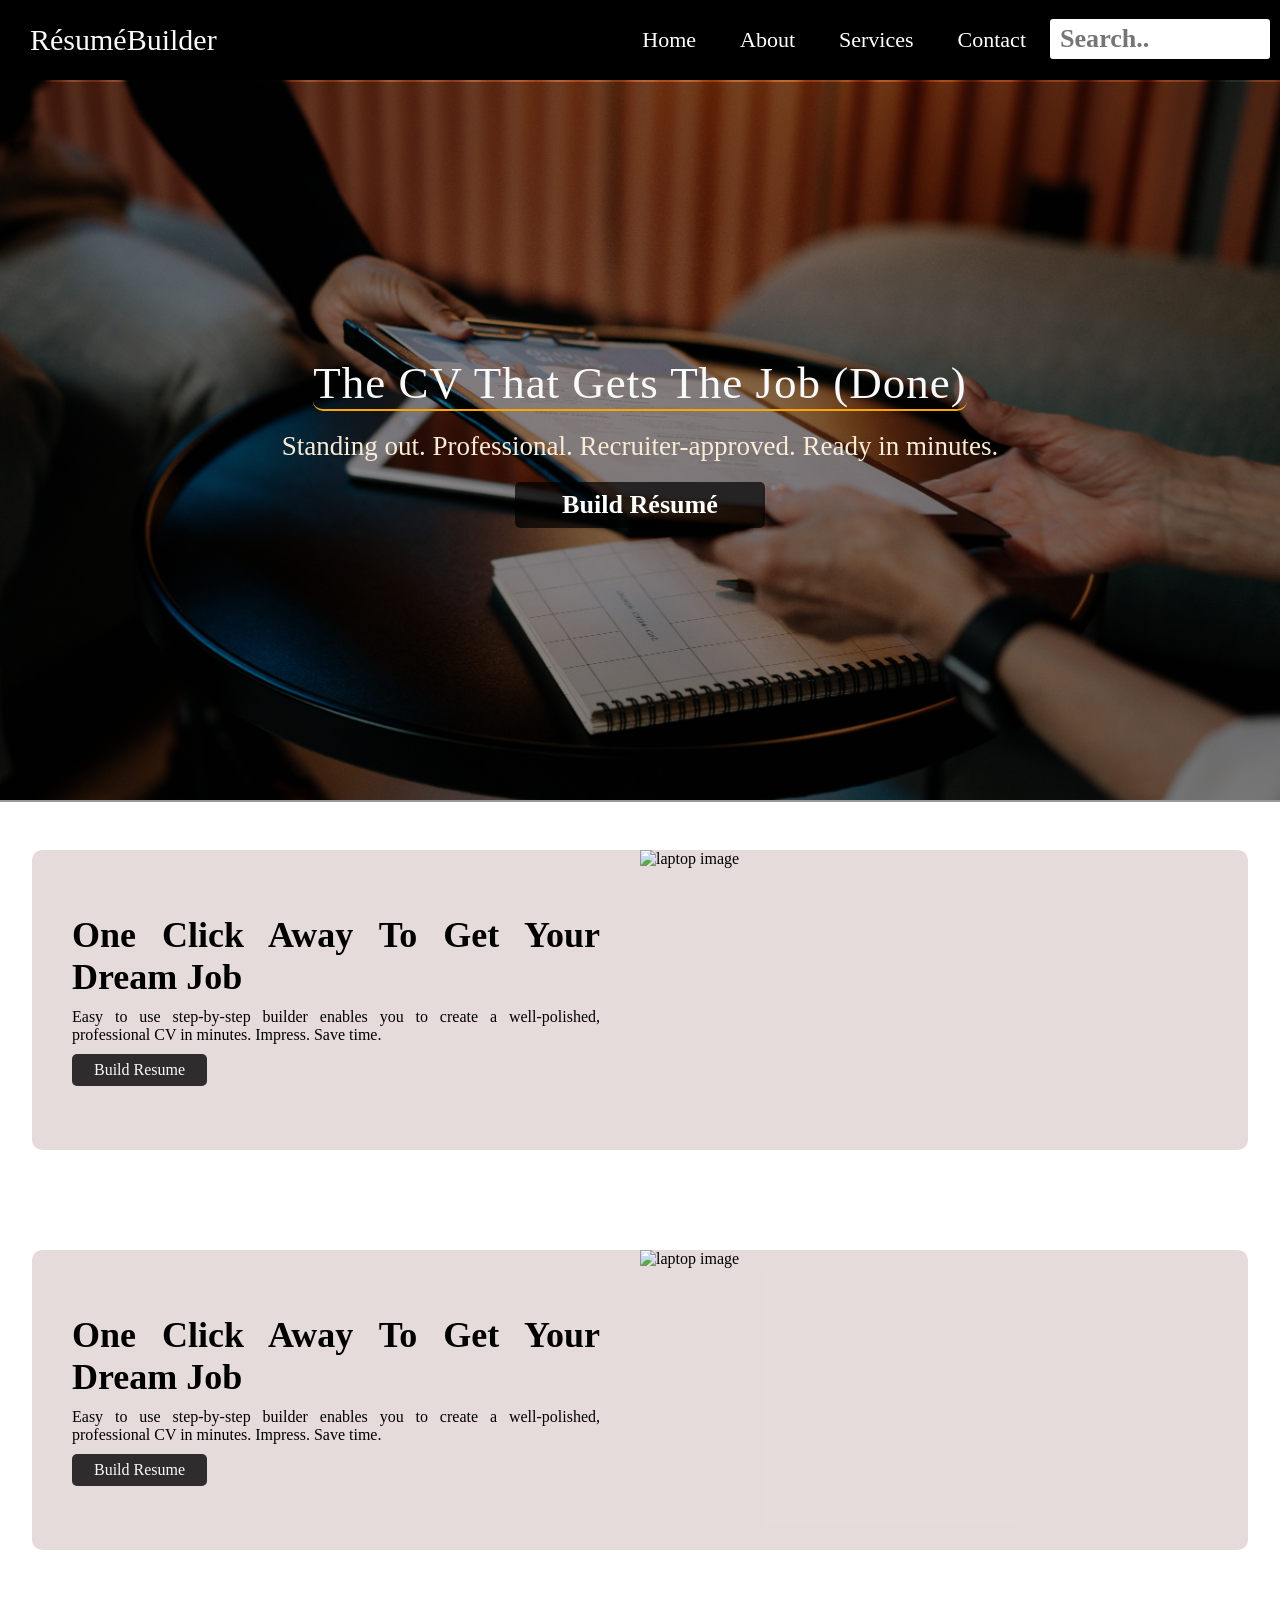
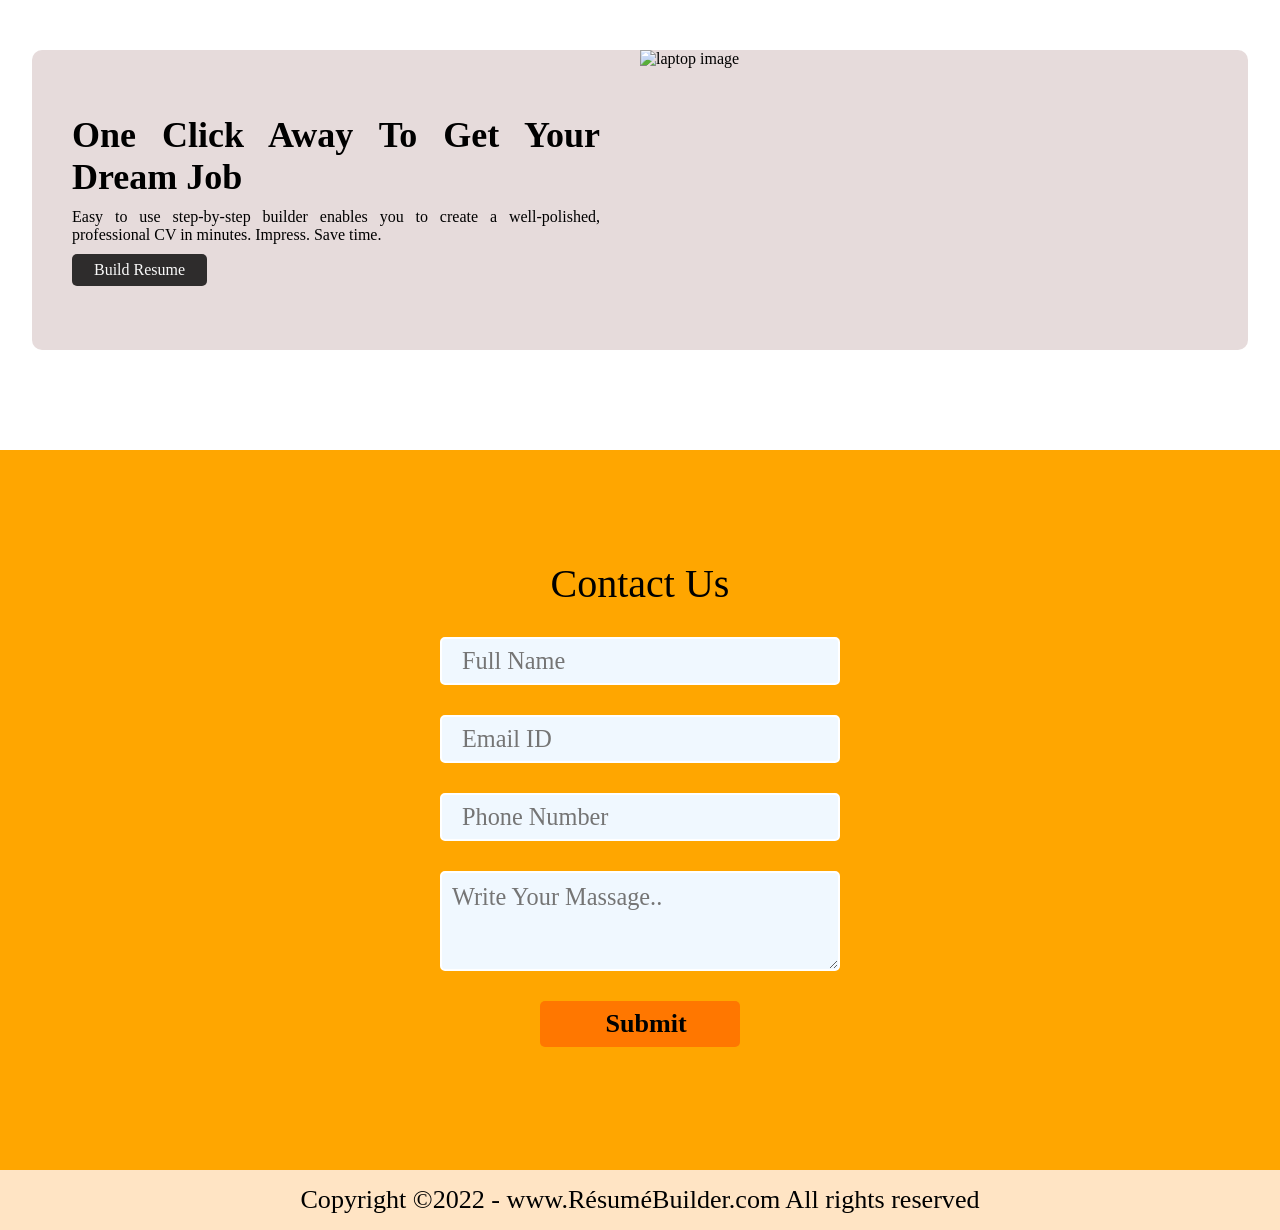
==== index.html @ 113f91d5 "Add files via upload" ====
<!DOCTYPE html>
<html lang="en">

<head>
    <meta charset="UTF-8">
    <meta name="viewport"
        content="width=device-width, initial-scale=1.0">
    <link rel="stylesheet" href="css/style.css">
    <link rel="stylesheet"
        href="https://cdnjs.cloudflare.com/ajax/libs/font-awesome/6.1.2/css/all.min.css"
        integrity="sha512-1sCRPdkRXhBV2PBLUdRb4tMg1w2YPf37qatUFeS7zlBy7jJI8Lf4VHwWfZZfpXtYSLy85pkm9GaYVYMfw5BC1A=="
        crossorigin="anonymous"
        referrerpolicy="no-referrer" />
    <title>Résumé Builder</title>
</head>

<body>

    <!-- //navbar section is here  -->
    <nav class="navbar">

        <input type="checkbox"
            name="navbar_responsive_checkbox"
            id="checkbox_for_nav">
        <label for="checkbox_for_nav"
            id="icon_responsive"><i
                class="fa-solid fa-bars"></i></label>

        <label class="logo"><a
                href="index.html">RésuméBuilder</a></label>
        <ul class="nav_element">
            <li><a href="#"
                    class="element active">home</a>
            </li>
            <li><a href="#"
                    class="element">about</a></li>
            <li><a href="#"
                    class="element">services</a>
            </li>
            <li><a href="#"
                    class="element">contact</a>
            </li>
            <li><input type="text" id="search"
                    placeholder="Search.."></li>
        </ul>
    </nav>


    <!-- //background section  -->
    <div class="bg">
        <dib class="bg_layer">
            <p class="bg_text_big">The CV that
                gets the job (done)</p>
            <p class="bg_text_small">Standing out.
                Professional. Recruiter-approved.
                Ready in minutes.</p>
            <button class="btn"><a
                    href="resume.html">Build
                    Résumé</a></button>
        </dib>
    </div>



    <!-- //services section  -->
    <section>
        <div class="cardrow_container">

            <!-- //row one  -->
            <div class="cardrow">
                <div class="card_text">
                    <p class="card_text_big">One
                        Click Away To Get Your
                        Dream Job</p>
                    <p class="card_text_small">
                        Easy to use step-by-step
                        builder enables you to
                        create a well-polished,
                        professional CV in
                        minutes. Impress. Save
                        time.</p>

                    <a href="resume.html" id="build_resume_btn_in_card_section">Build Resume</a>
                </div>
                <div class="card_image">
                    <img src="img/first section.png"
                        alt="laptop image"
                        class="imgFluid">
                </div>
            </div>


            <!-- //row two  -->
            <div class="cardrow">
                <div class="card_text">
                    <p class="card_text_big">One
                        Click Away To Get Your
                        Dream Job</p>
                    <p class="card_text_small">
                        Easy to use step-by-step
                        builder enables you to
                        create a well-polished,
                        professional CV in
                        minutes. Impress. Save
                        time.</p>

                    <a href="resume.html" id="build_resume_btn_in_card_section">Build Resume</a>
                </div>
                <div class="card_image">
                    <img src="img/second section.jpg"
                        alt="laptop image"
                        class="imgFluid">
                </div>
            </div>



            <!-- //row three  -->
            <div class="cardrow">
                <div class="card_text">
                    <p class="card_text_big">One
                        Click Away To Get Your
                        Dream Job</p>
                    <p class="card_text_small">
                        Easy to use step-by-step
                        builder enables you to
                        create a well-polished,
                        professional CV in
                        minutes. Impress. Save
                        time.</p>

                    <a href="resume.html" id="build_resume_btn_in_card_section">Build Resume</a>
                </div>
                <div class="card_image">
                    <img src="img/third section.jpg"
                        alt="laptop image"
                        class="imgFluid">
                </div>
            </div>
            

        </div>
    </section>







    <!-- //contact us section  -->

    <div class="form">
        <form action="Sucess.html">
            <p>Contact Us</p>
             <div class="form_element">
                <input type="text" name="name" placeholder="Full Name" id="name" required>
                <input type="email" name="email" id="email" placeholder="Email ID" required>
                <input type="number" name="number" placeholder="Phone Number" id="Number" required>
                <textarea name="massage" id="massage" placeholder="Write Your Massage.."></textarea>
                <input type="submit" value="submit" id="submit">
             </div>
        </form>
    </div>








   
<!-- //footer is here  -->
    <footer class="footer">
        <p class="footer_text">
            Copyright &copy;2022 - www.RésuméBuilder.com All rights reserved
        </p>
    </footer>

</body>

</html>
---- css/style.css ----
*{
    margin: 0;
    padding: 0;
    box-sizing: border-box;
    scroll-behavior: smooth;
    font-family:Georgia, 'Times New Roman', Times, serif;
}

a{
    text-decoration: none;
    color: #f9f9f9;
}

body{
    width: 100%;
    height: auto;
    background-color:rgb(255, 255, 255);
}


.navbar{
    width: 100%;
    height: 80px;
    background-color: rgb(0, 0, 0);
}

.logo{
    color: #fff;
    font-size: 30px;
    margin: 0 30px;
    line-height: 80px;
}

.nav_element{
    float: right;
    list-style: none;
    margin-right: 10px;
}

.nav_element > li{
    display: inline-block;
    line-height: 80px;
}

.nav_element > li > a{
    text-decoration: none;
    color: white;
    font-size: 22px;
    text-transform:capitalize;
    padding: 5px 20px;
    transition-duration: .5s;
    border-radius: 3px;
}

.nav_element > li > a:hover{
    background-color:rgba(255, 166, 0);
}

#checkbox_for_nav{
    display: none;
}

#checkbox_for_nav:checked ~ ul{
    left: 0px;
}

#icon_responsive{
    color: #fff;
    cursor: pointer;
    line-height: 80px;
    margin-left: 20px;
    font-size: 30px;
    display: none;
}

#search{
    width: 220px;
    padding: 5px 10px;
    font-size: 2.9vh;
    outline: 0;
    border: none;
    background-color: rgb(255, 255, 255);
    color: #111;
    font-weight: 600;
    border-radius: 3px;
    text-transform: capitalize;
    margin: auto;
}





/* //responsive  */
@media (max-width:1000px) {

    .logo{
        display: none;
    }

    #icon_responsive{
        display: block;
    }

    .nav_element{
        width: 100%;
        height: 100vh;

        position: fixed;
        top: 80px;
        left: -100%;
        background-color: rgba(0, 0, 0, 0.8);
        transition-duration: .5s;
        padding-top: 20px;
    }

    .nav_element > li{
        display: block;
        text-align: center;
        line-height: 70px;
        text-transform: uppercase;
    }

    .nav_element > li > a{
        color: #fff;
    }

    .nav_element > li > a:hover{
        background-color: rgba(255, 166, 0);
    }

    
}






/* //background image  */
.bg{
    width: 100%;
    height: 80vh;
    background: url('bg.jpg');
    background-repeat: no-repeat;
    background-position: center;
    background-size: cover;
    object-fit: cover;
}

.bg_layer{
    width: 100%;
    height: 100%;
    background-color: rgba(0,0,0,0.4);
    display: flex;
    flex-direction: column;
    justify-content: center;
    align-items: center;
    gap: 10px;
    text-align: center;
    padding: 10px;
}

.bg_layer > p{
    color: #f9f9f9;
}

.bg_layer > .bg_text_big{
    font-size: 5vh;
    letter-spacing: 1px;
    text-transform: capitalize;
    border-bottom: 2px solid orange;
    border-radius: 10px;
    margin-bottom: 10px;
    text-align: center;
}

.bg_layer > .bg_text_small{
    color: antiquewhite;
    font-size: 3vh;
    text-align: center;
    font-weight: 100;
    margin-bottom: 10px;
}

.bg_layer > button{
    width: 250px;
    padding: 8px;
    font-size: 2.9vh;
    font-weight: 600;
    background-color:rgba(0,0,0,0.7);
    border: none;
    border-radius: 5px;
    transition-duration: .5s;
}

.bg_layer > button:hover{
    background-color: #f9f9f9;
}

.bg_layer > button > a{
    color: #fff;
    transition-duration: .5s;
}

.bg_layer > button > a:hover{
    color: #111;
}


/* //bg responsive  */
@media (max-width:768px) {
    .bg_layer > .bg_text_big{
        font-size: 3.7vh;
        letter-spacing: 1px;
        text-transform: capitalize;
        border-bottom: 2px solid orange;
        border-radius: 10px;
        margin-bottom: 10px;
        text-align: center;
        border: none;
    }

    .bg_layer > button{
        width: 220px;
        font-size: 2.7vh;
    }
}



/* //section  */
.cardrow_container{
    width: 100%;
    height: auto;
    margin-top: 50px;
}

.cardrow{
    display: flex;
    justify-content: space-between;
    width: 95%;
    height: 300px;
    background-color: #f9f9f9;
    margin: auto;
    background-color:rgba(228, 216, 216, 0.9);
    margin-bottom: 100px;
    border-radius: 10px;
}

.cardrow > .card_text{
    width: 50%;
    height: 100%;
    display: flex;
    flex-direction: column;
    justify-content:center;
    align-items:flex-start;
    text-align: justify;
    padding: 10px 40px;
}


.cardrow > .card_text > .card_text_big{
    font-size: 4vh;
    margin-bottom: 10px;
    font-weight:600;
}

.cardrow > .card_image{
    width: 50%;
    height: 100%;
}

.cardrow > .card_image > img{
    width:100%;
    height: 100%;
    object-fit: cover;
}


#build_resume_btn_in_card_section{
    background-color: rgba(1,1,1,.8);
    padding: 7px 22px;
    border: none;
    border-radius: 5px;
    margin-top: 10px;
}




/* //card responsive  */
@media (max-width:800px) {
    .cardrow{
        display: flex;
        flex-direction: column;
        justify-content:center;
        align-items: center;
        width: 90%;
        height:auto;
        background-color: #f9f9f9;
        margin: auto;
        background-color:rgba(228, 216, 216, 0.9);
        margin-bottom: 100px;
    }

    .cardrow > .card_text{
        width: 100%;
        display: flex;
        flex-direction: column;
        justify-content:center;
        align-items:flex-start;
        text-align: justify;
        padding: 10px 40px;
    }

    .cardrow > .card_image{
        width:98%;
    }

    .card_image > .card_image > img{
        width: 100%;
        margin-top: 10px;
    }
}






/* //form styliing is here  */
.form{
    width: 100%;
    height: 80vh;
    background-color: rgba(255, 166, 0);
    display: grid;
    place-items: center;
}

.form > form{
    width: 90%;
    height: 560px;
    display: flex;
    flex-direction: column;
    /* justify-content: center; */
    align-items: center;
    text-align: center;
    /* margin-top: 50px; */
    /* overflow-y: scroll; */
}

.form > form > p{
    text-align: center;
    font-size:40px;
    margin-bottom: 30px;
    margin-top: 30px;
}

.form > form > .form_element{
    width: 100%;
    display: flex;
    flex-direction: column;
    gap: 30px;
}

.form > form > .form_element > input{
    width: 400px;
    padding: 8px;
    margin: auto auto;
    border:2px solid #fff;
    outline: none;
    background-color: aliceblue;
    font-size: 2.7vh;
    padding-left:20px;
    border-radius: 5px;
}

textarea{
    width: 400px;
    height: 100px;
    margin: auto;
    border-radius: 5px;
    background-color: aliceblue;
    border: 2px solid #fff;
    padding: 10px;
    font-size: 2.7vh;
    outline: none;
}

.form > form > .form_element > #submit{
    width:200px;
    text-align: center;
    font-size: 2.9vh;
    font-weight: 600;
    text-transform: capitalize;
    border: none;
    background-color:rgb(255, 119, 0);
    cursor: pointer;
    transition-duration: .5s;
    margin-bottom: 20px;
    }

.form > form > .form_element > #submit:hover{
    color: #f9f9f9;
    background-color: rgba(0, 0, 0, 0.861);
}


/* //form responsive  */
@media (max-width:800px) {
    .form > form > .form_element > input{
        width: 80%;
    }


    textarea{
        width: 80%;
    }
}






/* //footer styling is here  */
.footer{
    width: 100%;
    height: 60px;
    background-color: bisque;
    display: flex;
    justify-content: center;
    align-items: center;
}

.footer > .footer_text{
    text-align: center;
    font-size: 2.9vh;
}


/* //footer responsive { */

    @media (max-width:800px) {
        .footer{
            padding: 10px;
        }
        .footer > .footer_text{
            text-align: center;
            font-size: 2.5vh;
        }
    }



::-webkit-scrollbar{
    display: none;
}
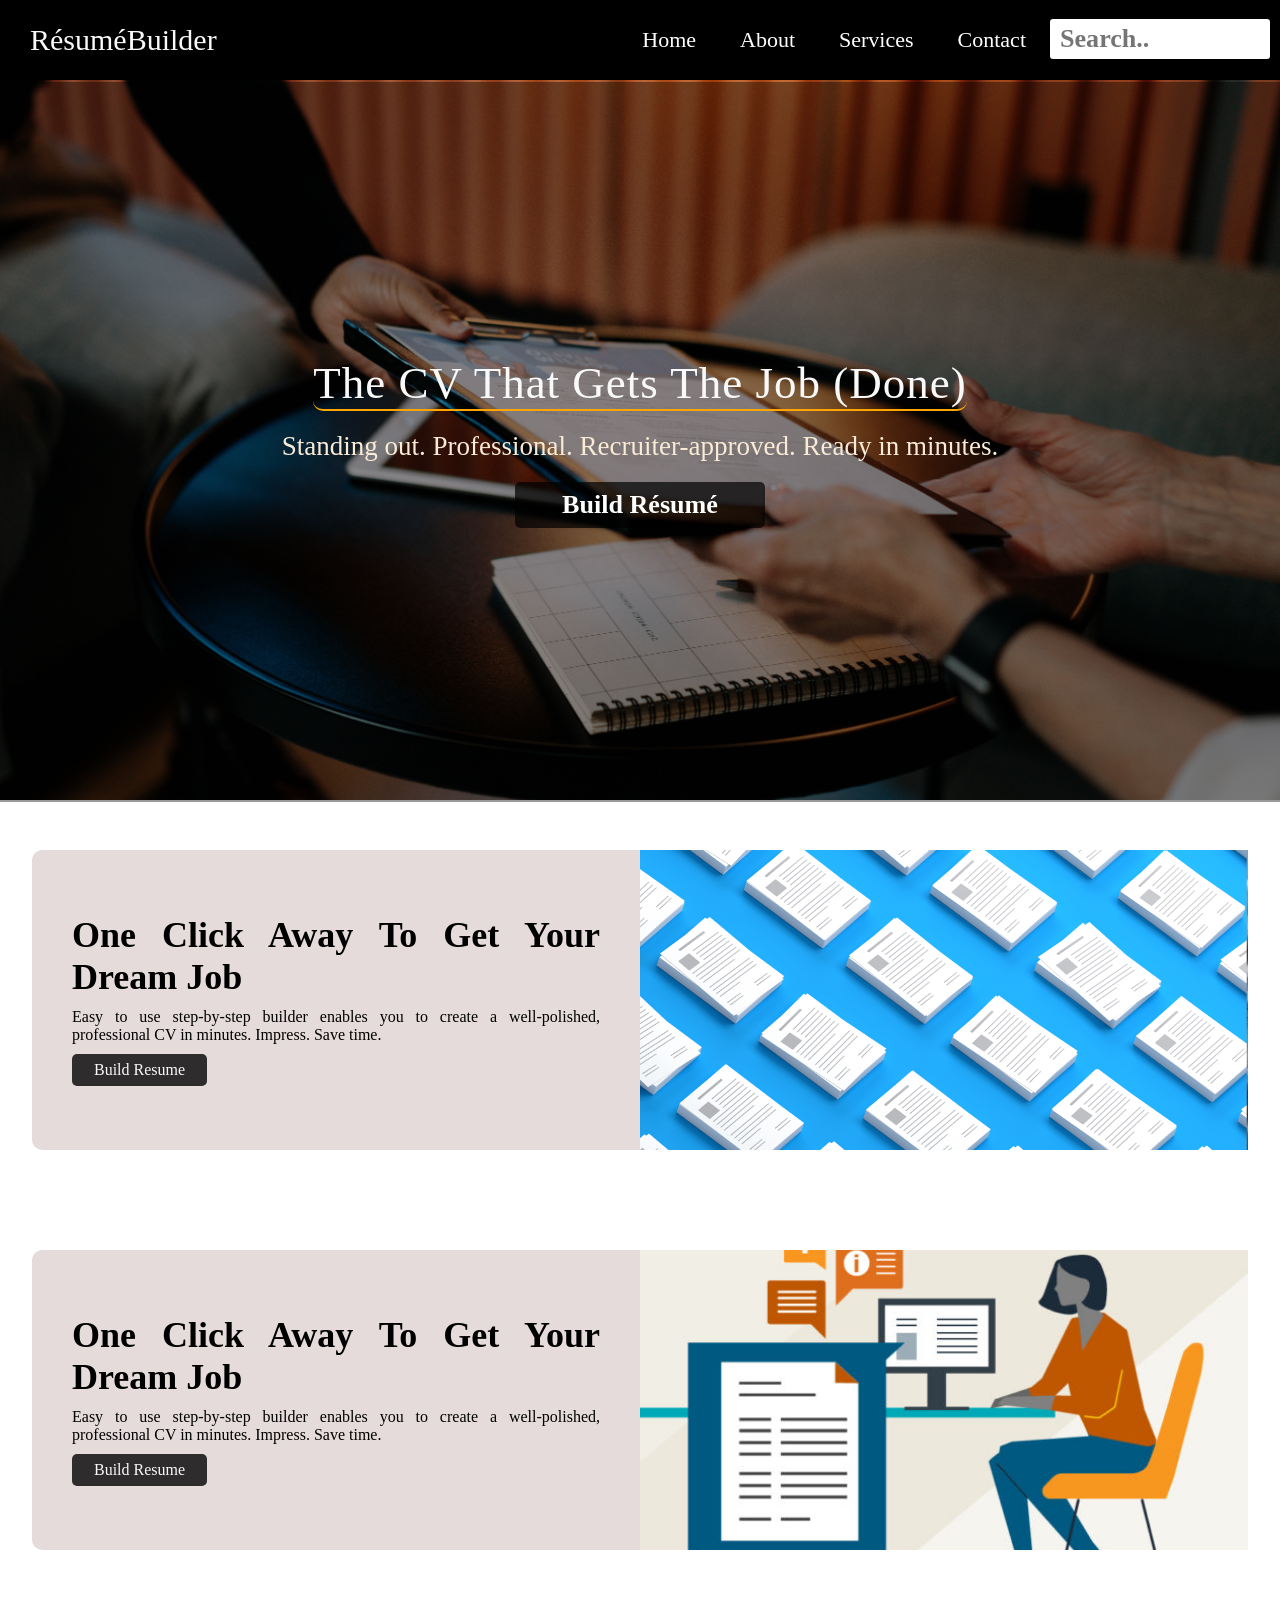
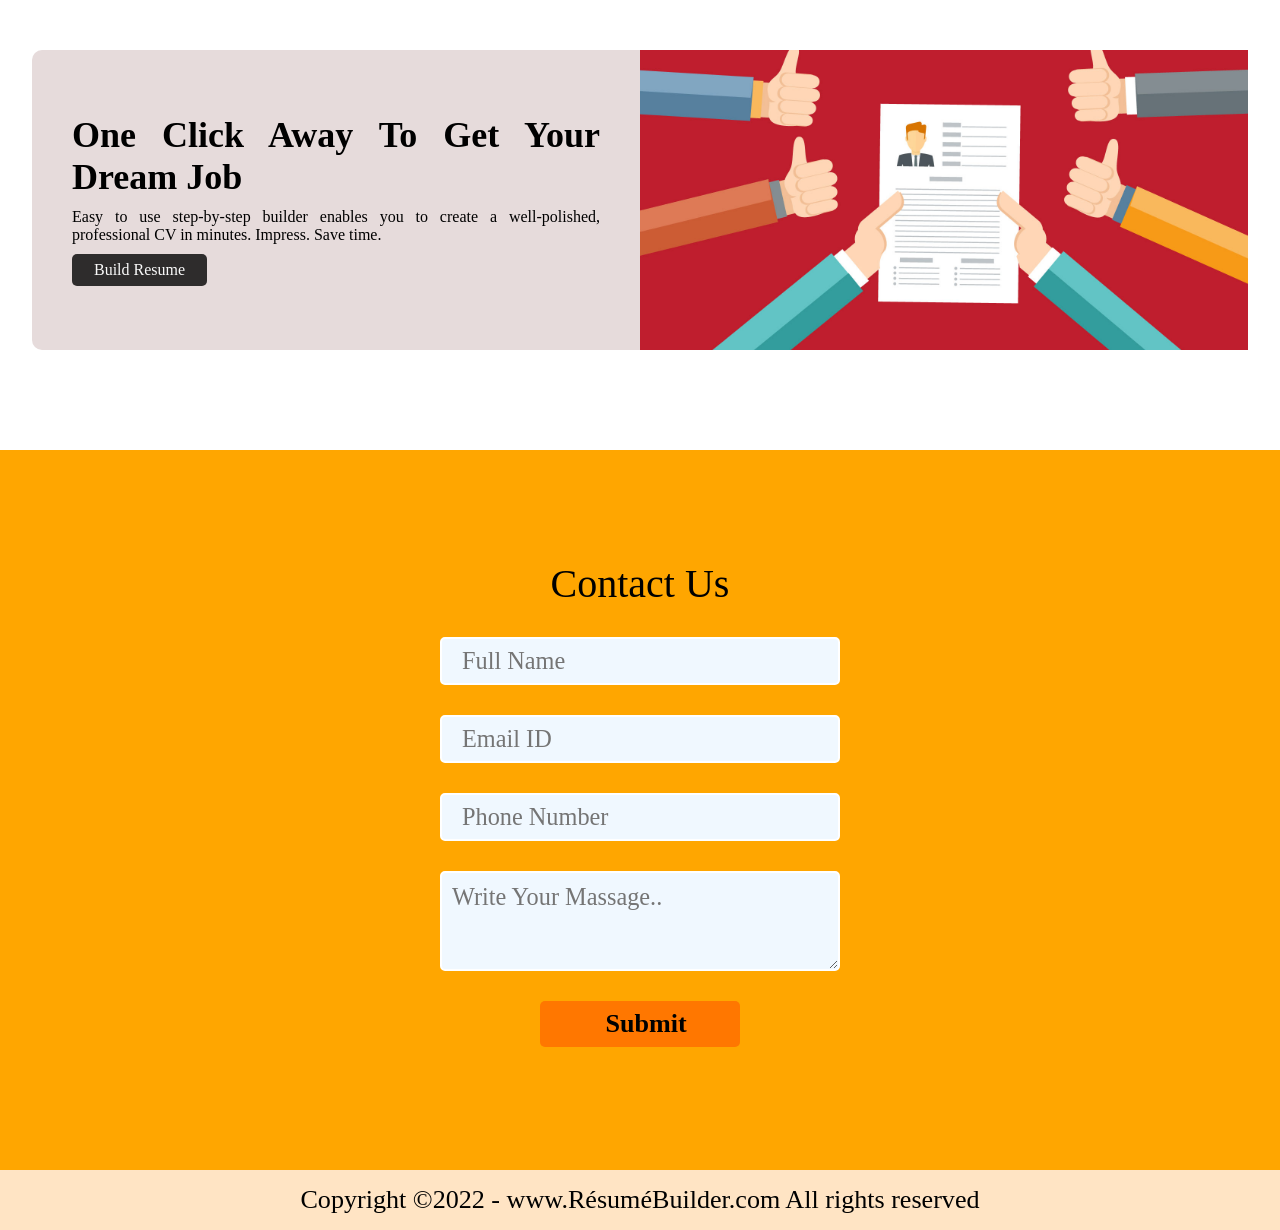
==== commit 1d0849af: "Add files via upload" ====
--- a/index.html
+++ b/index.html
@@ -83,7 +83,7 @@
                     <a href="resume.html" id="build_resume_btn_in_card_section">Build Resume</a>
                 </div>
                 <div class="card_image">
-                    <img src="img/first section.png"
+                    <img src="img/first.png"
                         alt="laptop image"
                         class="imgFluid">
                 </div>
@@ -107,7 +107,7 @@
                     <a href="resume.html" id="build_resume_btn_in_card_section">Build Resume</a>
                 </div>
                 <div class="card_image">
-                    <img src="img/second section.jpg"
+                    <img src="img/second.jpg"
                         alt="laptop image"
                         class="imgFluid">
                 </div>
@@ -132,7 +132,7 @@
                     <a href="resume.html" id="build_resume_btn_in_card_section">Build Resume</a>
                 </div>
                 <div class="card_image">
-                    <img src="img/third section.jpg"
+                    <img src="img/third.jpg"
                         alt="laptop image"
                         class="imgFluid">
                 </div>
@@ -151,7 +151,7 @@
     <!-- //contact us section  -->
 
     <div class="form">
-        <form action="Sucess.html">
+        <form>
             <p>Contact Us</p>
              <div class="form_element">
                 <input type="text" name="name" placeholder="Full Name" id="name" required>
